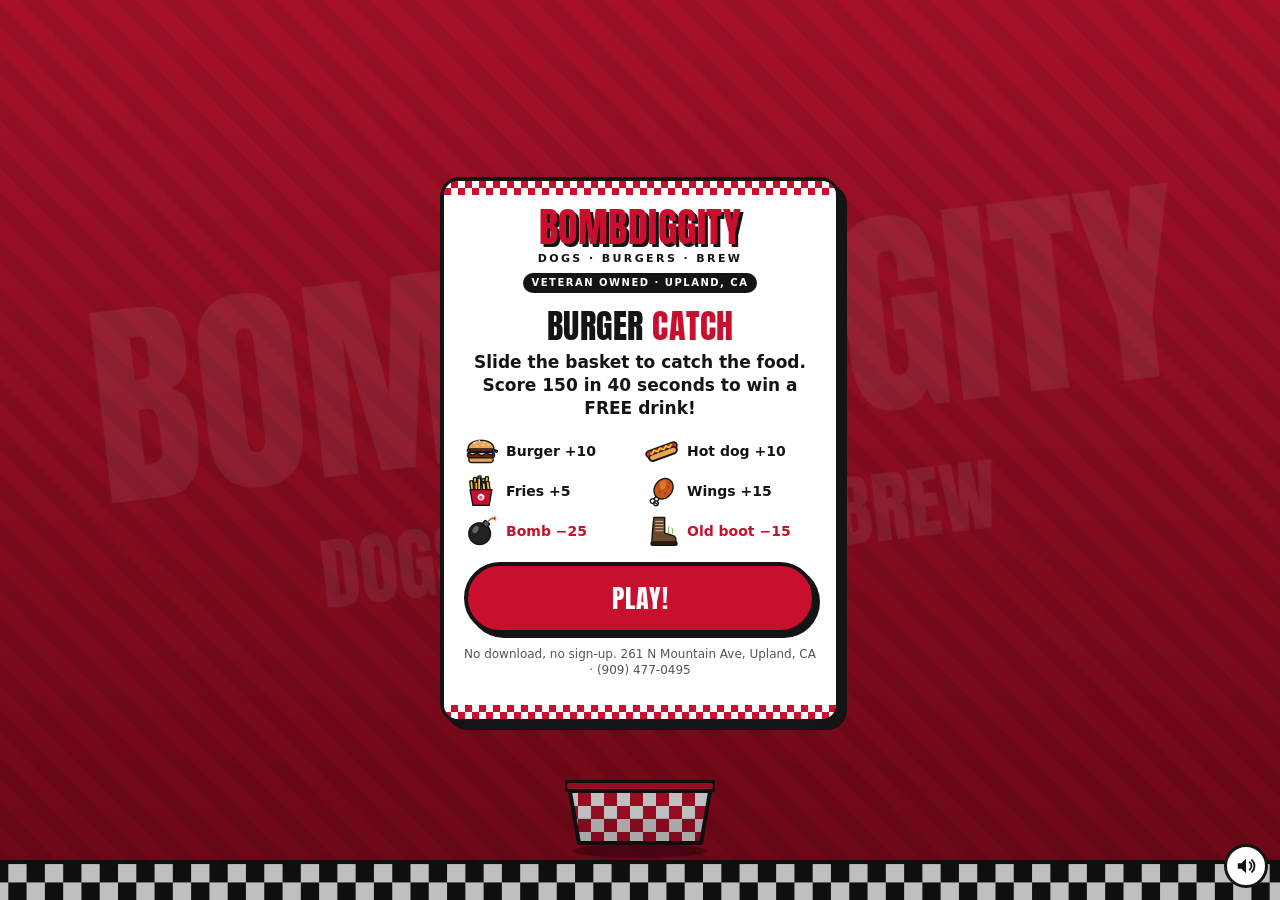
==== game/index.html @ 446c5bb6 "Add Burger Catch game at /game (unlisted, noindex)" ====
<!doctype html>
<html lang="en">
<head>
<meta charset="utf-8">
<script>
/* =====================================================================
   EDIT HERE — Bombdiggity Burger Catch settings
   PRIZE_TEXT    : what the coupon gives away (shown big on the coupon)
   TARGET_SCORE  : points needed to win the coupon
   ROUND_SECONDS : length of one round
   ===================================================================== */
window.CONFIG = {
  PRIZE_TEXT: "FREE soft drink with any burger purchase",
  TARGET_SCORE: 150,
  ROUND_SECONDS: 40,
  COUPON_DAYS_VALID: 7,
  FINE_PRINT: "Show this screen at the register. One per visit.",
  BUSINESS: "Bombdiggity Dogs Burgers & Brew",
  ADDRESS: "261 N Mountain Ave, Upland, CA",
  PHONE: "(909) 477-0495"
};
</script>
<meta name="viewport" content="width=device-width,initial-scale=1,maximum-scale=1,user-scalable=no,viewport-fit=cover">
<meta name="robots" content="noindex,nofollow">
<meta name="theme-color" content="#c8102e">
<meta name="apple-mobile-web-app-capable" content="yes">
<title>Bombdiggity Burger Catch</title>
<meta property="og:title" content="Bombdiggity Burger Catch">
<meta property="og:description" content="Catch the burgers, dodge the bombs, win a free drink at Bombdiggity in Upland!">
<link rel="icon" href="data:image/svg+xml,%3Csvg xmlns='http://www.w3.org/2000/svg' viewBox='0 0 64 64'%3E%3Crect width='64' height='64' rx='14' fill='%23c8102e'/%3E%3Ctext x='32' y='46' font-size='38' text-anchor='middle' font-family='Arial Black,Arial' font-weight='900' fill='%23fff'%3EB%3C/text%3E%3C/svg%3E">
<style>
@font-face{font-family:"Anton";src:url([data-uri]) format("woff2");font-display:swap}
:root{--red:#c8102e;--red2:#8f0a20;--black:#141414;--white:#fff;--cream:#fff6e8;--yel:#ffc72c}
*{box-sizing:border-box;-webkit-tap-highlight-color:transparent}
html,body{margin:0;height:100%;overflow:hidden;background:var(--black);overscroll-behavior:none;
 font:16px/1.35 system-ui,-apple-system,"Segoe UI",Roboto,Arial,sans-serif;color:var(--black);
 -webkit-user-select:none;user-select:none;-webkit-touch-callout:none}
#app{position:fixed;inset:0;overflow:hidden}
canvas{position:absolute;inset:0;width:100%;height:100%;touch-action:none;display:block}
.display{font-family:Anton,Impact,"Arial Black",sans-serif;font-weight:400;letter-spacing:.5px;text-transform:uppercase}
/* HUD */
#hud{position:absolute;left:0;right:0;top:0;padding:calc(env(safe-area-inset-top) + 10px) 12px 0;display:none;pointer-events:none;z-index:5}
#hud .row{display:flex;justify-content:space-between;align-items:center;gap:8px}
.pill{background:var(--black);color:#fff;border:3px solid #fff;border-radius:999px;padding:4px 14px;font-size:22px;box-shadow:3px 3px 0 var(--red)}
.pill small{font-family:system-ui,sans-serif;font-size:11px;letter-spacing:1px;opacity:.8;margin-right:6px;vertical-align:middle}
#bar{margin-top:8px;height:12px;border-radius:999px;background:rgba(0,0,0,.55);border:2px solid #fff;overflow:hidden;position:relative}
#barFill{height:100%;width:0;background:linear-gradient(90deg,var(--yel),#ffe27a);transition:width .15s}
#barFill.done{background:linear-gradient(90deg,#2ecc71,#a8f0c6)}
#barLbl{position:absolute;right:6px;top:-1px;font-size:10px;font-weight:800;color:#fff;text-shadow:0 1px 2px #000}
/* Overlays */
.screen{position:absolute;inset:0;display:none;align-items:center;justify-content:center;z-index:10;
 padding:calc(env(safe-area-inset-top) + 16px) 16px calc(env(safe-area-inset-bottom) + 16px);overflow-y:auto}
.screen.on{display:flex}
.card{width:100%;max-width:400px;background:#fff;border:4px solid var(--black);border-radius:20px;box-shadow:7px 7px 0 var(--black);
 padding:22px 20px;text-align:center;position:relative}
.logo{display:inline-flex;flex-direction:column;align-items:center;margin:-6px 0 6px}
.logo .b1{font-size:40px;line-height:1;color:var(--red);-webkit-text-stroke:0;text-shadow:3px 3px 0 var(--black)}
.logo .b2{font-size:11px;font-weight:800;letter-spacing:2.4px;text-transform:uppercase;margin-top:5px}
.vet{display:inline-block;background:var(--black);color:#fff;font-size:10px;font-weight:800;letter-spacing:1.5px;padding:3px 9px;border-radius:999px;text-transform:uppercase;margin-top:6px}
h1{margin:10px 0 2px;font-size:34px;line-height:1.02;color:var(--black)}
h1 span{color:var(--red)}
h2{margin:6px 0;font-size:28px;line-height:1.05}
p{margin:8px 0}
.lead{font-size:17px;font-weight:600}
.legend{display:grid;grid-template-columns:1fr 1fr;gap:6px 10px;margin:14px 0 6px;text-align:left;font-size:14px;font-weight:700}
.legend div{display:flex;align-items:center;gap:8px}
.legend canvas{position:static;width:34px;height:34px;flex:0 0 34px}
.legend .bad{color:var(--red)}
.btn{display:block;width:100%;border:4px solid var(--black);border-radius:999px;background:var(--red);color:#fff;
 font-family:Anton,Impact,"Arial Black",sans-serif;text-transform:uppercase;font-size:26px;letter-spacing:1px;padding:12px 18px;margin-top:14px;
 box-shadow:4px 4px 0 var(--black);cursor:pointer;touch-action:manipulation}
.btn:active{transform:translate(3px,3px);box-shadow:1px 1px 0 var(--black)}
.btn.alt{background:#fff;color:var(--black);font-size:20px;padding:9px 16px}
.btn.yel{background:var(--yel);color:var(--black)}
.tiny{font-size:12px;color:#555}
.checker{position:absolute;left:0;right:0;height:14px;
 background:conic-gradient(var(--red) 25%,#fff 0 50%,var(--red) 0 75%,#fff 0) 0 0/14px 14px}
.checker.top{top:0;border-radius:16px 16px 0 0}.checker.bot{bottom:0;border-radius:0 0 16px 16px}
.card.chk{padding-top:32px;padding-bottom:32px}
.big{font-size:64px;line-height:1;color:var(--red);text-shadow:3px 3px 0 var(--black)}
/* coupon */
.coupon{border:3px dashed var(--black);border-radius:14px;padding:14px 12px;margin:12px 0 6px;background:var(--cream)}
.coupon .prize{font-size:30px;line-height:1.05;color:var(--red);margin:4px 0 8px}
.code{display:inline-block;font-family:ui-monospace,Menlo,Consolas,monospace;font-weight:900;font-size:30px;letter-spacing:3px;
 background:var(--black);color:#fff;border-radius:10px;padding:6px 14px;margin:4px 0}
.meta{font-size:14px;font-weight:700;margin:6px 0 0}
.fine{font-size:13px;margin-top:8px}
.live{display:inline-flex;align-items:center;gap:6px;font-size:12px;font-weight:800;color:var(--red);margin-top:8px}
.live i{width:10px;height:10px;border-radius:50%;background:var(--red);animation:pulse 1s infinite}
@keyframes pulse{50%{opacity:.2;transform:scale(.7)}}
.conf{position:absolute;inset:0;pointer-events:none;overflow:hidden;border-radius:16px}
#toast{position:absolute;left:50%;bottom:calc(env(safe-area-inset-bottom) + 24px);transform:translateX(-50%);background:var(--black);color:#fff;
 padding:10px 16px;border-radius:999px;font-weight:700;font-size:14px;z-index:30;display:none;border:2px solid #fff}
#mute{position:absolute;right:12px;bottom:calc(env(safe-area-inset-bottom) + 12px);z-index:20;width:44px;height:44px;border-radius:50%;
 border:3px solid var(--black);background:#fff;font-size:20px;line-height:1;cursor:pointer;display:flex;align-items:center;justify-content:center;padding:0}
#mute svg{width:22px;height:22px}
#count{position:absolute;inset:0;display:none;align-items:center;justify-content:center;z-index:9;pointer-events:none}
#count span{font-family:Anton,Impact,sans-serif;font-size:140px;color:#fff;text-shadow:6px 6px 0 var(--red),-2px -2px 0 var(--black)}
</style>
</head>
<body>
<div id="app">
 <canvas id="cv" aria-label="Game area"></canvas>

 <div id="hud">
  <div class="row">
   <div class="pill display" id="hudScore"><small>SCORE</small><b id="score">0</b></div>
   <div class="pill display" id="hudTime"><small>TIME</small><b id="time">40</b></div>
  </div>
  <div id="bar"><div id="barFill"></div><div id="barLbl">GOAL 150</div></div>
 </div>

 <div id="count"><span id="countN">3</span></div>

 <!-- START -->
 <section class="screen on" id="sStart">
  <div class="card chk">
   <div class="checker top"></div>
   <div class="logo"><div class="b1 display">Bombdiggity</div><div class="b2">Dogs · Burgers · Brew</div><div class="vet">Veteran Owned · Upland, CA</div></div>
   <h1 class="display">Burger <span>Catch</span></h1>
   <p class="lead">Slide the basket to catch the food. Score <b id="goalTxt">150</b> in <b id="secTxt">40</b> seconds to win a <b id="prizeShort">free drink</b>!</p>
   <div class="legend">
    <div><canvas data-k="burger" width="68" height="68"></canvas>Burger +10</div>
    <div><canvas data-k="hotdog" width="68" height="68"></canvas>Hot dog +10</div>
    <div><canvas data-k="fries" width="68" height="68"></canvas>Fries +5</div>
    <div><canvas data-k="wing" width="68" height="68"></canvas>Wings +15</div>
    <div class="bad"><canvas data-k="bomb" width="68" height="68"></canvas>Bomb −25</div>
    <div class="bad"><canvas data-k="boot" width="68" height="68"></canvas>Old boot −15</div>
   </div>
   <button class="btn" id="btnPlay">Play!</button>
   <button class="btn alt" id="btnMyCoupon" style="display:none">View today's coupon</button>
   <p class="tiny" style="margin-top:12px">No download, no sign-up. <span id="addr1"></span></p>
   <div class="checker bot"></div>
  </div>
 </section>

 <!-- LOSE / RESULT -->
 <section class="screen" id="sEnd">
  <div class="card chk">
   <div class="checker top"></div>
   <h2 class="display" id="endTitle">So close!</h2>
   <div class="big display" id="endScore">0</div>
   <p class="lead" id="endMsg">You needed 150. One more try?</p>
   <button class="btn" id="btnAgain">Play again</button>
   <button class="btn alt" id="btnShare1">Share my score</button>
   <button class="btn alt" id="btnMyCoupon2" style="display:none">View today's coupon</button>
   <div class="checker bot"></div>
  </div>
 </section>

 <!-- WIN / COUPON -->
 <section class="screen" id="sWin">
  <div class="card chk">
   <div class="conf" id="conf"></div>
   <div class="checker top"></div>
   <div class="logo"><div class="b1 display" style="font-size:32px">Bombdiggity</div><div class="b2">Dogs · Burgers · Brew</div></div>
   <h2 class="display" id="winTitle">You won!</h2>
   <p style="margin:0;font-weight:700" id="winScore"></p>
   <div class="coupon">
    <div class="prize display" id="cPrize"></div>
    <div class="code" id="cCode">BOMB-0000</div>
    <p class="meta">Issued: <span id="cDate"></span><br>Expires: <span id="cExp"></span></p>
    <p class="fine" id="cFine"></p>
    <div class="live"><i></i><span id="cClock"></span></div>
   </div>
   <p class="tiny" id="addr2"></p>
   <button class="btn yel" id="btnAgain2">Play again for fun</button>
   <button class="btn alt" id="btnShare2">Share my score</button>
   <div class="checker bot"></div>
  </div>
 </section>

 <section class="screen" id="sPause">
  <div class="card"><h2 class="display">Paused</h2><button class="btn" id="btnResume">Resume</button></div>
 </section>

 <button id="mute" aria-label="Sound on/off"></button>
 <div id="toast"></div>
</div>

<script>
(function(){
"use strict";
var C = window.CONFIG;
var $ = function(id){return document.getElementById(id);};
var cv = $("cv"), ctx = cv.getContext("2d");
var W=0,H=0,DPR=1, U=1; // U = unit size based on screen

/* ---------- storage (one coupon per device per day) ---------- */
var KEY="bdbc_coupon_v1", BEST="bdbc_best_v1";
function todayStr(d){d=d||new Date();return d.getFullYear()+"-"+String(d.getMonth()+1).padStart(2,"0")+"-"+String(d.getDate()).padStart(2,"0");}
function lsGet(k){try{return JSON.parse(localStorage.getItem(k));}catch(e){return null;}}
function lsSet(k,v){try{localStorage.setItem(k,JSON.stringify(v));}catch(e){}}
function todaysCoupon(){var c=lsGet(KEY);return (c&&c.date===todayStr())?c:null;}
function makeCode(){var a="ABCDEFGHJKMNPQRSTUVWXYZ23456789",s="";var r=new Uint32Array(4);
 (window.crypto&&crypto.getRandomValues)?crypto.getRandomValues(r):r.forEach(function(_,i){r[i]=Math.random()*1e9;});
 for(var i=0;i<4;i++)s+=a[r[i]%a.length];return "BOMB-"+s;}
function fmtDate(d){return d.toLocaleDateString("en-US",{weekday:"short",month:"short",day:"numeric",year:"numeric"});}

/* ---------- sound ---------- */
var AC=null, muted=lsGet("bdbc_mute")===true;
function beep(f,t,type,vol){if(muted)return;try{AC=AC||new (window.AudioContext||window.webkitAudioContext)();
 var o=AC.createOscillator(),g=AC.createGain();o.type=type||"square";o.frequency.value=f;g.gain.value=vol||0.05;
 o.connect(g);g.connect(AC.destination);var n=AC.currentTime;g.gain.exponentialRampToValueAtTime(0.0001,n+(t||0.12));o.start(n);o.stop(n+(t||0.12));}catch(e){}}
function sfxGood(){beep(660,.08);setTimeout(function(){beep(990,.1);},60);}
function sfxBad(){beep(140,.3,"sawtooth",.07);}
function sfxWin(){[523,659,784,1047].forEach(function(f,i){setTimeout(function(){beep(f,.18,"square",.06);},i*120);});}
var ICON_ON='<svg viewBox="0 0 24 24"><path d="M3 9v6h4l5 5V4L7 9H3z" fill="#141414"/><path d="M16 8a5 5 0 010 8M18.5 5.5a9 9 0 010 13" stroke="#141414" stroke-width="2" fill="none" stroke-linecap="round"/></svg>';
var ICON_OFF='<svg viewBox="0 0 24 24"><path d="M3 9v6h4l5 5V4L7 9H3z" fill="#141414"/><path d="M16 9l6 6M22 9l-6 6" stroke="#c8102e" stroke-width="2.4" stroke-linecap="round"/></svg>';
function setMuteIcon(){$("mute").innerHTML=muted?ICON_OFF:ICON_ON;}
$("mute").addEventListener("click",function(e){e.stopPropagation();muted=!muted;lsSet("bdbc_mute",muted);setMuteIcon();if(!muted)beep(880,.08);});
setMuteIcon();

/* ---------- sprites (drawn in code so they look the same on every phone) ---------- */
function rr(c,x,y,w,h,r){c.beginPath();c.moveTo(x+r,y);c.arcTo(x+w,y,x+w,y+h,r);c.arcTo(x+w,y+h,x,y+h,r);c.arcTo(x,y+h,x,y,r);c.arcTo(x,y,x+w,y,r);c.closePath();}
var DRAW={
 burger:function(c,s){var k=s/100;c.save();c.scale(k,k);c.lineJoin="round";c.lineWidth=4;c.strokeStyle="#141414";
  // bottom bun
  rr(c,14,68,72,16,8);c.fillStyle="#e3a14f";c.fill();c.stroke();
  // patty
  rr(c,10,54,80,16,8);c.fillStyle="#5a2d14";c.fill();c.stroke();
  // cheese
  c.beginPath();c.moveTo(12,54);c.lineTo(88,54);c.lineTo(80,62);c.lineTo(66,56);c.lineTo(52,64);c.lineTo(38,56);c.lineTo(24,63);c.closePath();c.fillStyle="#ffc72c";c.fill();c.stroke();
  // lettuce
  c.beginPath();c.moveTo(10,50);for(var i=0;i<=8;i++){c.quadraticCurveTo(10+i*10+5,58,20+i*10,50);}c.lineTo(90,46);c.lineTo(10,46);c.closePath();c.fillStyle="#4cbb3f";c.fill();c.stroke();
  // tomato
  rr(c,16,42,68,8,4);c.fillStyle="#e8322f";c.fill();c.stroke();
  // top bun
  c.beginPath();c.moveTo(12,44);c.bezierCurveTo(12,10,88,10,88,44);c.closePath();c.fillStyle="#eba552";c.fill();c.stroke();
  c.fillStyle="#fff7dc";[[30,26],[45,20],[60,24],[72,32],[38,35],[55,33]].forEach(function(p){c.beginPath();c.ellipse(p[0],p[1],3,1.8,.5,0,7);c.fill();});
  c.fillStyle="rgba(255,255,255,.35)";c.beginPath();c.ellipse(34,24,9,4,-.5,0,7);c.fill();
  c.restore();},
 hotdog:function(c,s){var k=s/100;c.save();c.scale(k,k);c.translate(50,50);c.rotate(-.35);c.lineWidth=4;c.strokeStyle="#141414";c.lineJoin="round";
  rr(c,-44,-6,88,26,13);c.fillStyle="#e3a14f";c.fill();c.stroke();
  rr(c,-48,-14,96,20,10);c.fillStyle="#b8342a";c.fill();c.stroke();
  rr(c,-42,0,84,18,9);c.fillStyle="#eba552";c.fill();c.stroke();
  c.strokeStyle="#ffc72c";c.lineWidth=5;c.beginPath();c.moveTo(-36,-4);for(var i=0;i<8;i++){c.lineTo(-30+i*9,i%2?-10:-2);}c.stroke();
  c.restore();},
 fries:function(c,s){var k=s/100;c.save();c.scale(k,k);c.lineWidth=4;c.strokeStyle="#141414";c.lineJoin="round";
  var fx=[24,32,40,48,56,64,72,36,52,60,44];var fy=[20,10,16,6,14,8,22,24,22,26,12];
  for(var i=0;i<fx.length;i++){c.save();c.translate(fx[i],fy[i]+28);c.rotate((i%3-1)*.12);rr(c,-4,-28,9,44,2);c.fillStyle=i%2?"#ffd54a":"#ffc72c";c.fill();c.stroke();c.restore();}
  c.beginPath();c.moveTo(18,46);c.lineTo(82,46);c.lineTo(74,92);c.lineTo(26,92);c.closePath();c.fillStyle="#c8102e";c.fill();c.stroke();
  c.fillStyle="#fff";c.beginPath();c.arc(50,68,10,0,7);c.fill();c.fillStyle="#c8102e";c.font="900 14px Arial Black,Arial";c.textAlign="center";c.textBaseline="middle";c.fillText("B",50,69);
  c.restore();},
 wing:function(c,s){var k=s/100;c.save();c.scale(k,k);c.lineWidth=4;c.strokeStyle="#141414";c.lineJoin="round";c.translate(50,50);c.rotate(.6);
  rr(c,-6,10,12,30,5);c.fillStyle="#fff3dc";c.fill();c.stroke();
  c.beginPath();c.arc(-6,40,7,0,7);c.arc(6,40,7,0,7);c.fillStyle="#fff3dc";c.fill();c.stroke();
  c.beginPath();c.ellipse(0,-8,26,32,0,0,7);c.fillStyle="#c4561d";c.fill();c.stroke();
  c.fillStyle="#e0752e";c.beginPath();c.ellipse(-8,-16,9,14,-.3,0,7);c.fill();
  c.fillStyle="#8e2f0e";[[8,-20],[12,0],[-4,6],[4,-34]].forEach(function(p){c.beginPath();c.arc(p[0],p[1],2.6,0,7);c.fill();});
  c.restore();},
 golden:function(c,s){DRAW.burger(c,s);var k=s/100;c.save();c.scale(k,k);c.globalCompositeOperation="source-atop";c.fillStyle="rgba(255,205,40,.55)";c.fillRect(0,0,100,100);c.restore();
  c.save();c.scale(k,k);c.fillStyle="#fff";[[16,14],[86,20],[80,80]].forEach(function(p){c.beginPath();for(var i=0;i<8;i++){var a=i*Math.PI/4,r=i%2?3:9;c.lineTo(p[0]+Math.cos(a)*r,p[1]+Math.sin(a)*r);}c.closePath();c.fill();});c.restore();},
 bomb:function(c,s){var k=s/100;c.save();c.scale(k,k);c.lineWidth=4;c.strokeStyle="#141414";
  c.beginPath();c.arc(46,58,32,0,7);c.fillStyle="#222";c.fill();c.stroke();
  c.fillStyle="#555";c.save();c.translate(64,30);c.rotate(.7);rr(c,-9,-8,18,14,3);c.fill();c.stroke();c.restore();
  c.strokeStyle="#8a6d3b";c.lineWidth=4;c.beginPath();c.moveTo(68,26);c.quadraticCurveTo(80,8,90,14);c.stroke();
  c.fillStyle="#ffc72c";c.beginPath();for(var i=0;i<10;i++){var a=i*Math.PI/5,r=i%2?4:11;c.lineTo(90+Math.cos(a)*r,13+Math.sin(a)*r);}c.closePath();c.fill();
  c.fillStyle="#c8102e";c.beginPath();c.arc(90,13,3.5,0,7);c.fill();
  c.fillStyle="rgba(255,255,255,.3)";c.beginPath();c.ellipse(34,46,8,12,.6,0,7);c.fill();
  c.restore();},
 boot:function(c,s){var k=s/100;c.save();c.scale(k,k);c.lineWidth=4;c.strokeStyle="#141414";c.lineJoin="round";
  c.beginPath();c.moveTo(26,10);c.lineTo(58,10);c.lineTo(58,56);c.lineTo(84,64);c.quadraticCurveTo(94,70,90,84);c.lineTo(20,84);c.lineTo(22,50);c.closePath();c.fillStyle="#6b4a2b";c.fill();c.stroke();
  rr(c,18,82,76,10,4);c.fillStyle="#2b1d10";c.fill();c.stroke();
  c.strokeStyle="#c9b28a";c.lineWidth=3;for(var i=0;i<4;i++){c.beginPath();c.moveTo(30,22+i*9);c.lineTo(54,22+i*9);c.stroke();}
  c.strokeStyle="#7bbf3a";c.lineWidth=3;c.beginPath();c.moveTo(70,56);c.quadraticCurveTo(66,44,72,36);c.moveTo(80,58);c.quadraticCurveTo(84,46,78,40);c.stroke();
  c.restore();}
};
var SPR={}, SPR_SIZE=0;
function buildSprites(px){SPR_SIZE=px;Object.keys(DRAW).forEach(function(k){var o=document.createElement("canvas");o.width=o.height=Math.ceil(px*DPR);
 var c=o.getContext("2d");c.scale(DPR,DPR);DRAW[k](c,px);SPR[k]=o;});}
Array.prototype.forEach.call(document.querySelectorAll(".legend canvas"),function(el){var c=el.getContext("2d");DRAW[el.dataset.k](c,68);});

/* tray (red & white checkered basket) */
var TRAY=null, trayW=0, trayH=0;
function buildTray(){trayW=Math.round(Math.min(W*0.30,150));trayH=Math.round(trayW*0.42);
 var o=document.createElement("canvas");o.width=Math.ceil(trayW*DPR);o.height=Math.ceil((trayH+10)*DPR);var c=o.getContext("2d");c.scale(DPR,DPR);
 var w=trayW,h=trayH;
 c.save();c.beginPath();c.moveTo(4,6);c.lineTo(w-4,6);c.lineTo(w-14,h);c.lineTo(14,h);c.closePath();c.clip();
 var sq=Math.max(8,Math.round(w/12));for(var y=0;y<h+sq;y+=sq)for(var x=0;x<w+sq;x+=sq){c.fillStyle=((x/sq+y/sq)%2)?"#fff":"#c8102e";c.fillRect(x,y,sq,sq);}
 c.fillStyle="rgba(0,0,0,.12)";c.fillRect(0,h*0.6,w,h);c.restore();
 c.lineWidth=4;c.strokeStyle="#141414";c.lineJoin="round";c.beginPath();c.moveTo(4,6);c.lineTo(w-4,6);c.lineTo(w-14,h);c.lineTo(14,h);c.closePath();c.stroke();
 rr(c,0,1,w,10,5);c.fillStyle="#c8102e";c.fill();c.stroke();
 TRAY=o;}

/* background */
var BG=null;
function buildBG(){var o=document.createElement("canvas");o.width=Math.ceil(W*DPR);o.height=Math.ceil(H*DPR);var c=o.getContext("2d");c.scale(DPR,DPR);
 var g=c.createLinearGradient(0,0,0,H);g.addColorStop(0,"#e01836");g.addColorStop(1,"#8f0a20");c.fillStyle=g;c.fillRect(0,0,W,H);
 // diagonal stripes
 c.save();c.globalAlpha=.08;c.fillStyle="#000";for(var x=-H;x<W;x+=46){c.beginPath();c.moveTo(x,0);c.lineTo(x+22,0);c.lineTo(x+22+H,H);c.lineTo(x+H,H);c.closePath();c.fill();}c.restore();
 // big watermark
 c.save();c.translate(W/2,H*0.42);c.rotate(-.12);c.globalAlpha=.10;c.fillStyle="#fff";c.textAlign="center";c.textBaseline="middle";
 c.font=Math.round(W*0.17)+"px Anton, Impact, Arial Black, sans-serif";c.fillText("BOMBDIGGITY",0,0);
 c.font=Math.round(W*0.06)+"px Anton, Impact, Arial Black, sans-serif";c.fillText("DOGS · BURGERS · BREW",0,W*0.13);c.restore();
 // checkered counter at bottom
 var floorY=H-Math.max(34,H*0.05), sq=18;c.save();for(var y=floorY;y<H;y+=sq)for(var x=0;x<W;x+=sq){c.fillStyle=(((x/sq|0)+((y-floorY)/sq|0))%2)?"#fff":"#141414";c.fillRect(x,y,sq,sq);}
 c.fillStyle="#141414";c.fillRect(0,floorY-4,W,4);c.restore();
 BG=o;}

/* ---------- sizing ---------- */
function resize(){DPR=Math.min(window.devicePixelRatio||1,2);W=window.innerWidth;H=window.innerHeight;
 cv.width=Math.round(W*DPR);cv.height=Math.round(H*DPR);ctx.setTransform(DPR,0,0,DPR,0,0);
 U=Math.min(W,H*0.62);buildSprites(Math.round(Math.max(46,Math.min(72,U*0.15))));buildTray();buildBG();
 trayY=H-Math.max(34,H*0.05)-trayH-12;if(!trayX)trayX=W/2;trayX=Math.max(trayW/2,Math.min(W-trayW/2,trayX));targetX=trayX;}
var trayX=0,targetX=0,trayY=0;

/* ---------- game state ---------- */
var TYPES={burger:{p:10,good:1},hotdog:{p:10,good:1},fries:{p:5,good:1},wing:{p:15,good:1},golden:{p:30,good:1},bomb:{p:-25,good:0},boot:{p:-15,good:0}};
var state="start", items=[], pops=[], parts=[], score=0, tLeft=C.ROUND_SECONDS, elapsed=0, spawnT=0, shake=0, flash=0, last=0, won=false, catches=0, wobble=0;
function pickType(prog){var r=Math.random();var badP=0.17+0.10*prog;
 if(r<badP)return Math.random()<.6?"bomb":"boot";
 if(Math.random()<0.035)return "golden";
 var g=Math.random();return g<.32?"burger":g<.62?"hotdog":g<.82?"fries":"wing";}
function spawn(){var prog=elapsed/C.ROUND_SECONDS;var t=pickType(prog);var s=SPR_SIZE*(t==="golden"?1.1:1);
 var fall=(2.75-1.05*prog)*(0.88+Math.random()*.24); // seconds to cross screen
 var vy=(trayY+s)/fall;var x=s/2+Math.random()*(W-s);
 items.push({t:t,x:x,y:-s,vy:vy,s:s,rot:(Math.random()-.5)*.6,vr:(Math.random()-.5)*2.2,sw:Math.random()*6.28,swA:prog>.4?Math.random()*18:0});}
function addPop(x,y,txt,col){pops.push({x:x,y:y,txt:txt,col:col,life:1});}
function burst(x,y,cols,n){for(var i=0;i<n;i++){var a=Math.random()*6.28,v=80+Math.random()*220;parts.push({x:x,y:y,vx:Math.cos(a)*v,vy:Math.sin(a)*v-120,life:1,c:cols[i%cols.length],r:2+Math.random()*4});}}

function startGame(){hideScreens();state="count";score=0;items=[];pops=[];parts=[];tLeft=C.ROUND_SECONDS;elapsed=0;spawnT=0.3;won=false;catches=0;
 $("hud").style.display="block";updateHUD();var n=3;$("count").style.display="flex";$("countN").textContent=n;beep(520,.1);
 var iv=setInterval(function(){n--;if(n<=0){clearInterval(iv);$("count").style.display="none";state="play";beep(1040,.18);return;}$("countN").textContent=n;beep(520,.1);},650);}
function updateHUD(){$("score").textContent=score;$("time").textContent=Math.ceil(Math.max(0,tLeft));
 var pct=Math.max(0,Math.min(100,score/C.TARGET_SCORE*100));$("barFill").style.width=pct+"%";$("barFill").classList.toggle("done",pct>=100);
 $("barLbl").textContent=pct>=100?"GOAL REACHED!":"GOAL "+C.TARGET_SCORE;}

function endGame(){state="end";$("hud").style.display="none";items=[];
 var best=lsGet(BEST)||0;if(score>best)lsSet(BEST,score);
 if(score>=C.TARGET_SCORE){var c=todaysCoupon();var fresh=false;
  if(!c){c={date:todayStr(),code:makeCode(),issued:Date.now(),score:score};lsSet(KEY,c);fresh=true;}
  showCoupon(c,fresh);sfxWin();}
 else{$("endTitle").textContent=score>=C.TARGET_SCORE*0.7?"So close!":"Nice try!";$("endScore").textContent=score;
  $("endMsg").innerHTML="You need <b>"+C.TARGET_SCORE+"</b> to win. Tip: chase the wings (+15) and dodge the bombs!";
  $("btnMyCoupon2").style.display=todaysCoupon()?"block":"none";show("sEnd");beep(330,.2,"triangle",.06);}}

var clockIv=null;
function showCoupon(c,fresh){var issued=new Date(c.issued),exp=new Date(c.issued);exp.setDate(exp.getDate()+C.COUPON_DAYS_VALID);
 $("cPrize").textContent=C.PRIZE_TEXT;$("cCode").textContent=c.code;$("cDate").textContent=fmtDate(issued);$("cExp").textContent=fmtDate(exp);
 $("cFine").textContent=C.FINE_PRINT+" Expires in "+C.COUPON_DAYS_VALID+" days.";
 $("winTitle").textContent=fresh?"You won!":"Today's coupon";
 $("winScore").textContent=fresh?("You scored "+score+"!"):(state==="end"&&score>=C.TARGET_SCORE?("You scored "+score+"! One coupon per day, here's today's:"):"One coupon per phone per day. See you next time!");
 tick();clearInterval(clockIv);clockIv=setInterval(tick,1000);show("sWin");if(fresh)confetti();}
function tick(){$("cClock").textContent="LIVE · "+new Date().toLocaleTimeString("en-US",{hour:"numeric",minute:"2-digit",second:"2-digit"});}
function confetti(){var box=$("conf");box.innerHTML="";var cols=["#c8102e","#141414","#ffc72c","#fff"];
 for(var i=0;i<60;i++){var d=document.createElement("i");var s=6+Math.random()*7;
  d.style.cssText="position:absolute;top:-12px;left:"+(Math.random()*100)+"%;width:"+s+"px;height:"+(s*1.6)+"px;background:"+cols[i%4]+";border:1px solid #141414;opacity:.95;"+
  "transform:rotate("+(Math.random()*360)+"deg);transition:transform 2.4s cubic-bezier(.2,.6,.4,1),top 2.4s cubic-bezier(.2,.6,.4,1),opacity 2.4s";
  box.appendChild(d);(function(d){requestAnimationFrame(function(){requestAnimationFrame(function(){d.style.top=(60+Math.random()*45)+"%";d.style.transform="rotate("+(Math.random()*900)+"deg)";d.style.opacity="0";});});})(d);}}

/* ---------- loop ---------- */
function frame(ts){requestAnimationFrame(frame);var dt=last?Math.min(0.05,(ts-last)/1000):0;last=ts;
 // tray follows finger
 var px=trayX;trayX+= (targetX-trayX)*Math.min(1,dt*22);wobble=(trayX-px)/Math.max(dt,0.001)/2500;
 if(state==="play"){elapsed+=dt;tLeft-=dt;
  spawnT-=dt;if(spawnT<=0){spawn();var prog=elapsed/C.ROUND_SECONDS;spawnT=(0.78-0.36*prog)*(0.75+Math.random()*.5);}
  var top=trayY+4, half=trayW/2;
  for(var i=items.length-1;i>=0;i--){var it=items[i];it.y+=it.vy*dt;it.rot+=it.vr*dt;it.sw+=dt*3;var ix=it.x+Math.sin(it.sw)*it.swA;
   var info=TYPES[it.t];
   if(it.y+it.s*0.25>=top && it.y-it.s*0.2<=top+trayH*0.5 && Math.abs(ix-trayX)<half+it.s*0.15){
    score=Math.max(0,score+info.p);items.splice(i,1);
    if(info.good){catches++;addPop(ix,top-10,"+"+info.p,it.t==="golden"?"#ffc72c":"#fff");burst(ix,top,["#ffc72c","#fff","#c8102e"],it.t==="golden"?24:10);sfxGood();if(navigator.vibrate)try{navigator.vibrate(12);}catch(e){}}
    else{addPop(ix,top-10,String(info.p),"#141414");shake=.35;flash=.35;burst(ix,top,["#141414","#ffc72c","#ff6a00"],22);sfxBad();if(navigator.vibrate)try{navigator.vibrate([40,30,40]);}catch(e){}}
    if(score>=C.TARGET_SCORE&&!won){won=true;addPop(W/2,H*0.35,"GOAL!","#ffc72c");beep(1200,.15);}
    updateHUD();continue;}
   if(it.y-it.s>H)items.splice(i,1);}
  if(tLeft<=0){tLeft=0;updateHUD();endGame();}
  else if(Math.ceil(tLeft)!==+$("time").textContent){updateHUD();if(tLeft<5.5)beep(440,.05,"square",.03);}}
 for(var p=pops.length-1;p>=0;p--){pops[p].life-=dt*1.4;pops[p].y-=dt*70;if(pops[p].life<=0)pops.splice(p,1);}
 for(var q=parts.length-1;q>=0;q--){var a=parts[q];a.life-=dt*1.6;a.x+=a.vx*dt;a.y+=a.vy*dt;a.vy+=600*dt;if(a.life<=0)parts.splice(q,1);}
 shake=Math.max(0,shake-dt);flash=Math.max(0,flash-dt);
 draw();}

function draw(){ctx.save();if(shake>0){ctx.translate((Math.random()-.5)*14*shake/.35,(Math.random()-.5)*10*shake/.35);}
 ctx.drawImage(BG,-10,-10,W+20,H+20);
 for(var i=0;i<items.length;i++){var it=items[i],ix=it.x+Math.sin(it.sw)*it.swA;ctx.save();ctx.translate(ix,it.y);ctx.rotate(it.rot);
  ctx.globalAlpha=.25;ctx.fillStyle="#000";ctx.beginPath();ctx.ellipse(4,it.s*0.42,it.s*0.32,it.s*0.08,0,0,7);ctx.fill();ctx.globalAlpha=1;
  ctx.drawImage(SPR[it.t],-it.s/2,-it.s/2,it.s,it.s);ctx.restore();}
 // tray
 ctx.save();ctx.translate(trayX,trayY);ctx.rotate(Math.max(-.12,Math.min(.12,wobble)));
 ctx.globalAlpha=.3;ctx.fillStyle="#000";ctx.beginPath();ctx.ellipse(0,trayH+8,trayW*0.45,7,0,0,7);ctx.fill();ctx.globalAlpha=1;
 ctx.drawImage(TRAY,-trayW/2,0,trayW,trayH+10);ctx.restore();
 for(var q=0;q<parts.length;q++){var a=parts[q];ctx.globalAlpha=Math.max(0,a.life);ctx.fillStyle=a.c;ctx.fillRect(a.x-a.r/2,a.y-a.r/2,a.r,a.r);}ctx.globalAlpha=1;
 ctx.textAlign="center";ctx.textBaseline="middle";
 for(var p=0;p<pops.length;p++){var o=pops[p];ctx.globalAlpha=Math.max(0,Math.min(1,o.life*1.5));var big=o.txt==="GOAL!";
  ctx.font=(big?64:30)+"px Anton, Impact, Arial Black, sans-serif";ctx.lineWidth=big?8:5;ctx.strokeStyle=o.col==="#141414"?"#fff":"#141414";ctx.strokeText(o.txt,o.x,o.y);ctx.fillStyle=o.col;ctx.fillText(o.txt,o.x,o.y);}
 ctx.globalAlpha=1;
 if(flash>0){ctx.fillStyle="rgba(0,0,0,"+(flash*.6)+")";ctx.fillRect(-20,-20,W+40,H+40);}
 if(state==="start"||state==="end"){ctx.fillStyle="rgba(0,0,0,.25)";ctx.fillRect(-20,-20,W+40,H+40);}
 ctx.restore();}

/* ---------- input ---------- */
function setTarget(x){targetX=Math.max(trayW/2,Math.min(W-trayW/2,x));}
cv.addEventListener("pointerdown",function(e){setTarget(e.clientX);e.preventDefault();},{passive:false});
cv.addEventListener("pointermove",function(e){if(e.pointerType==="mouse"||e.buttons||e.pressure>0)setTarget(e.clientX);e.preventDefault();},{passive:false});
cv.addEventListener("touchstart",function(e){if(e.touches[0])setTarget(e.touches[0].clientX);e.preventDefault();},{passive:false});
cv.addEventListener("touchmove",function(e){if(e.touches[0])setTarget(e.touches[0].clientX);e.preventDefault();},{passive:false});
var keys={};window.addEventListener("keydown",function(e){keys[e.key]=1;});window.addEventListener("keyup",function(e){keys[e.key]=0;});
setInterval(function(){if(keys.ArrowLeft)setTarget(targetX-14);if(keys.ArrowRight)setTarget(targetX+14);},16);
document.addEventListener("gesturestart",function(e){e.preventDefault();});
document.addEventListener("dblclick",function(e){e.preventDefault();});

/* ---------- screens ---------- */
function hideScreens(){Array.prototype.forEach.call(document.querySelectorAll(".screen"),function(s){s.classList.remove("on");});}
function show(id){hideScreens();$(id).classList.add("on");}
function toast(t){var el=$("toast");el.textContent=t;el.style.display="block";clearTimeout(toast.t);toast.t=setTimeout(function(){el.style.display="none";},2200);}
function share(){var url=location.href.split("#")[0].split("?")[0];var best=Math.max(score,lsGet(BEST)||0);
 var text="I scored "+best+" in Bombdiggity Burger Catch! Can you beat me? Win a free drink at Bombdiggity in Upland.";
 if(navigator.share){navigator.share({title:"Bombdiggity Burger Catch",text:text,url:url}).catch(function(){});}
 else if(navigator.clipboard){navigator.clipboard.writeText(text+" "+url).then(function(){toast("Link copied! Paste it to a friend.");},function(){toast(url);});}
 else toast(url);}
function refreshStart(){$("btnMyCoupon").style.display=todaysCoupon()?"block":"none";}
$("btnPlay").onclick=startGame;$("btnAgain").onclick=startGame;$("btnAgain2").onclick=function(){clearInterval(clockIv);startGame();};
$("btnShare1").onclick=share;$("btnShare2").onclick=share;
$("btnMyCoupon").onclick=$("btnMyCoupon2").onclick=function(){var c=todaysCoupon();if(c){state="coupon";showCoupon(c,false);}};
$("btnResume").onclick=function(){hideScreens();state="play";last=0;};
document.addEventListener("visibilitychange",function(){if(document.hidden&&state==="play"){state="paused";show("sPause");}});

/* ---------- text from config ---------- */
$("goalTxt").textContent=C.TARGET_SCORE;$("secTxt").textContent=C.ROUND_SECONDS;$("time").textContent=C.ROUND_SECONDS;
$("prizeShort").textContent=/drink/i.test(C.PRIZE_TEXT)?"FREE drink":"prize";
$("addr1").textContent=C.ADDRESS+" · "+C.PHONE;$("addr2").textContent=C.BUSINESS+" · "+C.ADDRESS+" · "+C.PHONE;

window.addEventListener("resize",resize);window.addEventListener("orientationchange",function(){setTimeout(resize,250);});
resize();refreshStart();requestAnimationFrame(frame);
if(document.fonts&&document.fonts.ready)document.fonts.ready.then(function(){buildBG();});
// test hook (harmless): ?demo=1 not used in production
window.__BBC={get:function(){return {state:state,score:score,tLeft:tLeft,items:items,trayX:trayX,trayY:trayY,trayW:trayW,W:W,H:H};},setTarget:setTarget};
})();
</script>
</body>
</html>
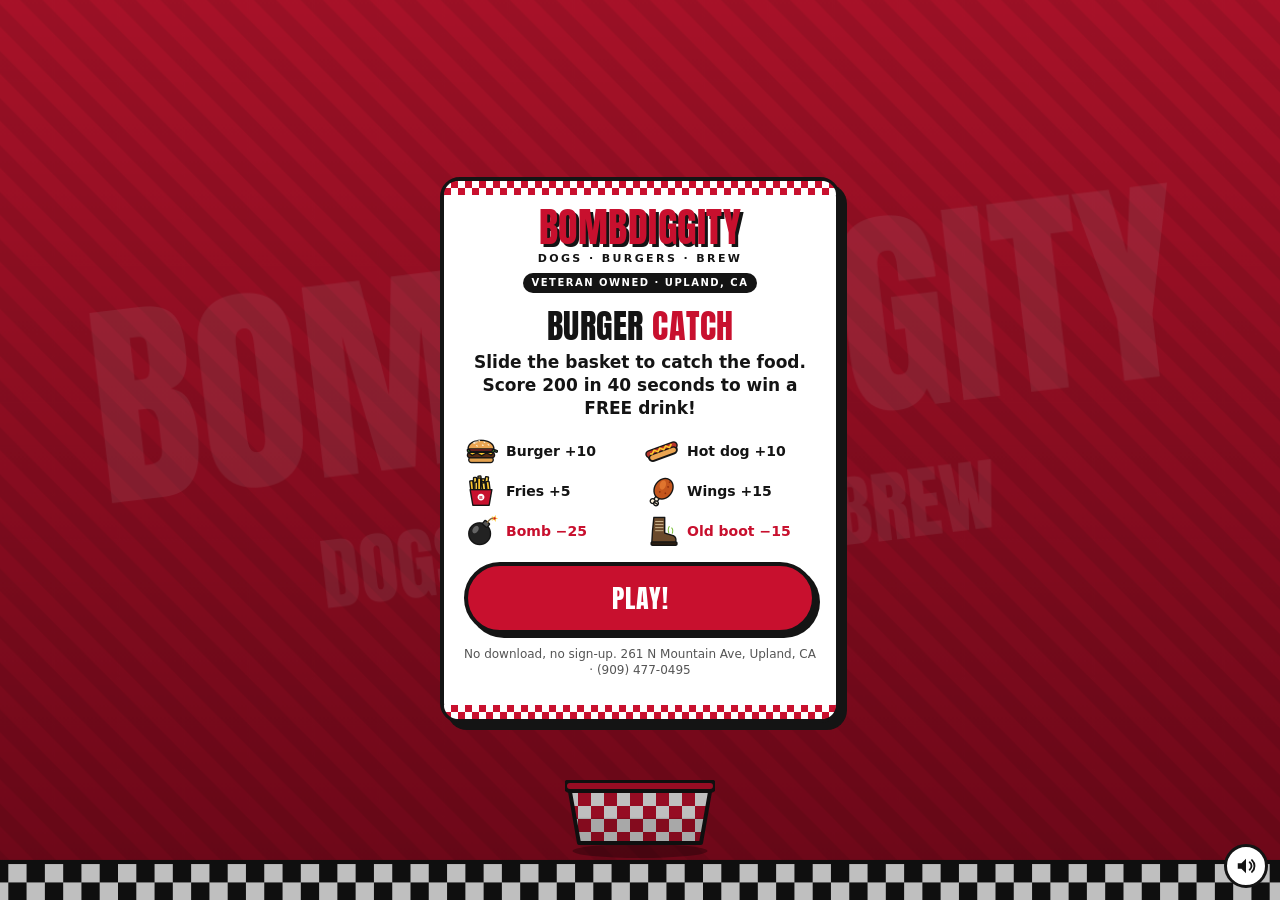
==== commit 7d00d5d9: "Burger Catch: raise target score to 200" ====
--- a/game/index.html
+++ b/game/index.html
@@ -11,7 +11,7 @@
    ===================================================================== */
 window.CONFIG = {
   PRIZE_TEXT: "FREE soft drink with any burger purchase",
-  TARGET_SCORE: 150,
+  TARGET_SCORE: 200,
   ROUND_SECONDS: 40,
   COUPON_DAYS_VALID: 7,
   FINE_PRINT: "Show this screen at the register. One per visit.",
